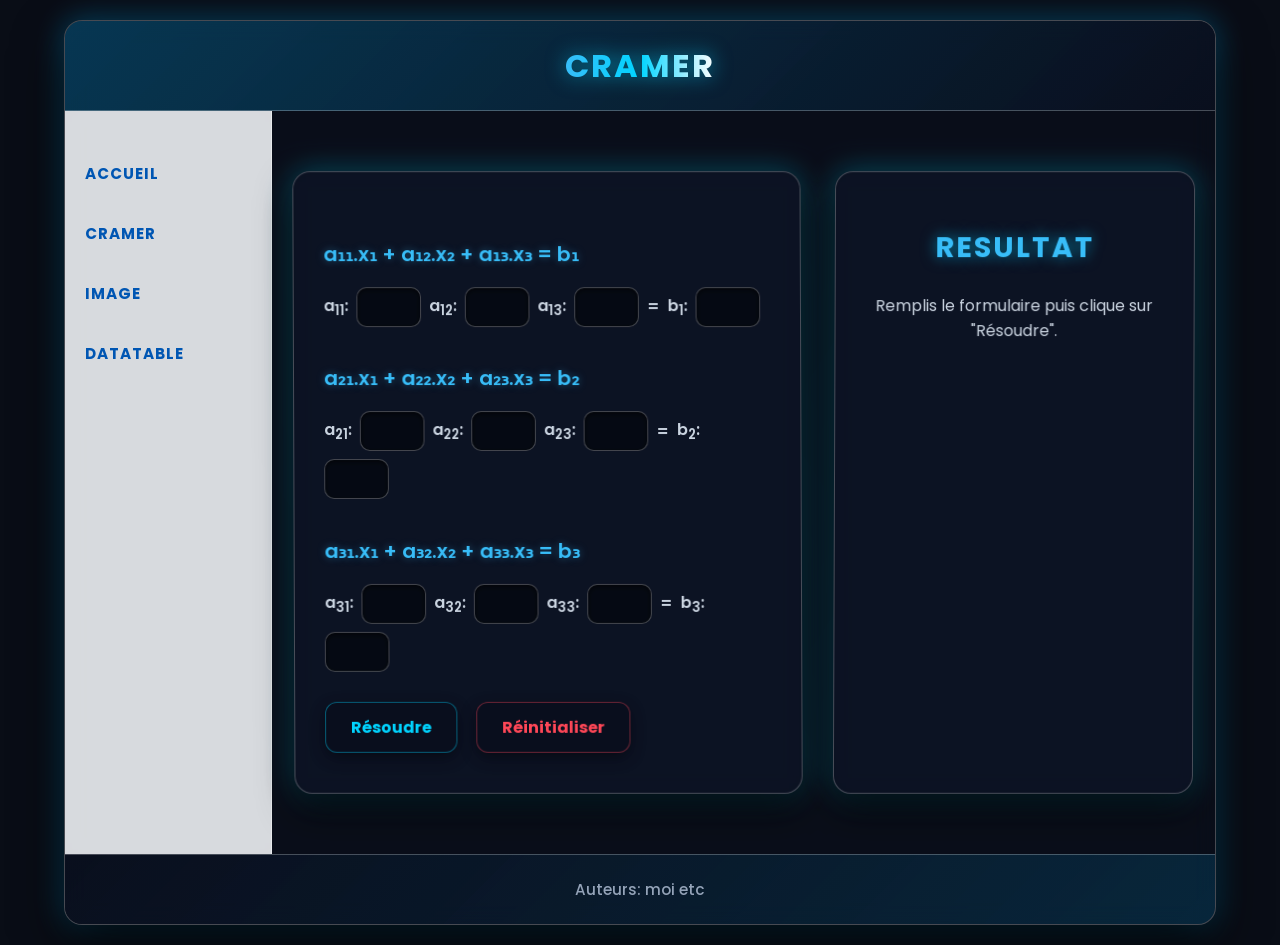
==== Volatina/cramer/cramer.html @ ccb17a90 "Add files via upload" ====
<!DOCTYPE html>
<html lang="fr">

    <head>
        <meta charset="UTF-8">
        <meta name="viewport" content="width=device-width, initial-scale=1.0">
        <title>CRAMER</title>
        <link rel="stylesheet" href="../accueil/style.css">
        <link rel="stylesheet" href="./cramer.css">
    </head>

<body>
    <div id = "page">

        <header> 
            <h1>CRAMER</h1>
        </header>

        <main>
            <div id="nav-placeholder"></div>

            <section id="section">
                <!--<canvas id="particules"></canvas>-->
                <div id="saisie">
                <form action="" id="formCramer">
                    <div class="ligne"> <!--ligne 1-->
                        <h2 class="forme_equation">a₁₁.x₁ + a₁₂.x₂ + a₁₃.x₃ = b₁</h2>
                        <label for="a11"> a<sub>11</sub>: </label>
                        <input type="number" name="a11" id="a11" required>

                        <label for="a12"> a<sub>12</sub>: </label>
                        <input type="number" name="a12" id="a12" required>

                        <label for="a13"> a<sub>13</sub>: </label>
                        <input type="number" name="a13" id="a13" required>

                        <label for="b1">=</label>
                        <label for="b1"> b<sub>1</sub>: </label>
                        <input type="number" name="b1" id="b1" required>
                    </div>

                    <div class="ligne"> <!--ligne 2-->
                        <h2 class="forme_equation">a₂₁.x₁ + a₂₂.x₂ + a₂₃.x₃ = b₂</h2>
                        <label for="a21"> a<sub>21</sub>: </label>
                        <input type="number" name="a21" id="a21" required>

                        <label for="a22"> a<sub>22</sub>: </label>
                        <input type="number" name="a22" id="a22" required>

                        <label for="a23"> a<sub>23</sub>: </label>
                        <input type="number" name="a23" id="a23" required>

                        <label for="b2">=</label>
                        <label for="b2"> b<sub>2</sub>: </label>
                        <input type="number" name="b2" id="b2" required>
                    </div>

                    <div class="ligne"> <!--ligne 3-->
                        <h2 class="forme_equation">a₃₁.x₁ + a₃₂.x₂ + a₃₃.x₃ = b₃</h2>
                        <label for="a31"> a<sub>31</sub>: </label>
                        <input type="number" name="a31" id="a31" required>

                        <label for="a32"> a<sub>32</sub>: </label>
                        <input type="number" name="a32" id="a32" required>

                        <label for="a33"> a<sub>33</sub>: </label>
                        <input type="number" name="a33" id="a33" required>

                        <label for="b3">=</label>
                        <label for="b3"> b<sub>3</sub>: </label>
                        <input type="number" name="b3" id="b3" required>
                    </div>
                    <div>
                        <button type="submit" id="resoudre">Résoudre</button>
                        <button type="reset" id="reinitialiser">Réinitialiser</button>
                    </div>
                </form>
                </div>

                <div id="resultat">
                    <h2>RESULTAT</h2>
                    <div id="resultat-contenu">
                        <p>Remplis le formulaire puis clique sur "Résoudre".</p>
                    </div>
                </div>
            </section>
        </main>

        <footer>
            <h1>Auteurs: moi etc</h1>
        </footer>
    </div>
    <script src="../accueil/nav.js"></script>
    <script src="./solver.js"></script>
</body>
</html>
---- Volatina/accueil/style.css ----
@import url('https://fonts.googleapis.com/css2?family=Poppins:wght@400;600;700&display=swap');

:root {
  --couleur-verre: rgba(15, 23, 42, 0.55);
  --radius: 18px;
  --flou: blur(12px);
  --bordure_blanc: 1px solid rgba(255, 255, 255, 0.25);
  --glow-bleu: 0 0 30px rgba(0, 180, 255, 0.4);
}

* {
  box-sizing: border-box;
}

body {
  background: #090d16;
  font-family: 'Poppins', sans-serif;
  color: #e2e8f0;
  margin: 0;
  padding: 20px 0;
  min-height: 100vh;
}

#page {
  width: 90%; 
  margin: auto;  
  border-radius: var(--radius);
  overflow: hidden;
  border: var(--bordure_blanc);
  background: rgba(10, 15, 30, 0.4);
  backdrop-filter: var(--flou);
  box-shadow: 0 20px 50px rgba(0, 0, 0, 0.8), var(--glow-bleu);
}

header {
  background: linear-gradient(135deg, rgba(0, 180, 255, 0.25), rgba(10, 15, 30, 0.85));
  height: 90px;
  display: flex;
  align-items: center;
  justify-content: center;
  border-bottom: var(--bordure_blanc);
}

h1#tete, header h1 {
  margin: 0;
  text-align: center;
  font-weight: 700;
  letter-spacing: 2px;
  background: linear-gradient(90deg, #38bdf8, #00d4ff, #ffffff);
  -webkit-background-clip: text;
  -webkit-text-fill-color: transparent;
  filter: drop-shadow(0 0 10px rgba(0, 212, 255, 0.6));
}

main {
  display: flex;
  perspective: 1200px;
  min-height: 500px;
}

/* NAVIGATION : Couleur unique sur le conteneur principal */
#nav-placeholder {
  width: 18%;
  background-color: rgba(245, 247, 250, 0.88) !important;
  backdrop-filter: blur(10px);
  border-right: 1px solid rgba(255, 255, 255, 0.4);
}

/* Rendre ABSOLUMENT TOUT l'intérieur (nav, div, ul, li) totalement transparent */
#nav-placeholder *,
main nav,
nav,
nav div,
nav ul,
nav li {
  background: transparent !important;
  background-color: transparent !important;
  width: 100% !important;
  box-shadow: none !important;
}

nav ul {
  padding: 0 0 0 20px;
  margin: 0;
}

nav li {
  list-style-type: none;
  margin-top: 35px;
}

/* Liens en Bleu avec effet Néon au survol */
nav a {
  text-decoration: none;
  text-transform: uppercase;
  color: #0056b3;
  font-weight: 700;
  font-size: 0.95rem;
  letter-spacing: 1px;
  transition: all 0.3s ease;
  display: inline-block;
}

nav a:hover, nav a.actif {
  color: #00d4ff;
  text-shadow: 0 0 12px rgba(0, 212, 255, 1), 0 0 20px rgba(0, 150, 255, 0.8);
  transform: translateX(6px);
}

section {
  color: #e2e8f0;
  width: 82%;
  display: flex;
  flex-direction: row;
  position: relative;
  overflow: visible;
  padding: 20px;
}

footer {
  height: 70px;
  background: linear-gradient(135deg, rgba(10, 15, 30, 0.9), rgba(0, 180, 255, 0.15));
  border-top: var(--bordure_blanc);
  display: flex;
  align-items: center;
  justify-content: center;
}

footer h1 {
  font-size: 0.95rem;
  font-weight: 500;
  color: #94a3b8;
}

/* RESPONSIVE */
@media (max-width: 900px) {
  #page { width: 100%; border-radius: 0; }
  main { flex-direction: column; perspective: none; }
  #nav-placeholder { width: 100%; border-right: none; border-bottom: var(--bordure_blanc); }
  nav ul { display: flex; flex-wrap: wrap; justify-content: center; padding: 10px 0; margin: 0; }
  nav li { margin: 10px 15px; }
  section { width: 100%; flex-direction: column; align-items: center; }
}
---- Volatina/cramer/cramer.css ----
nav ul { margin-top: 50px; }

#section { gap: 30px; }

#saisie {
    flex: 1.2;
    background-color: var(--couleur-verre);
    margin: 40px 0;
    padding: 30px;
    border: var(--bordure_blanc);
    border-radius: var(--radius);
    backdrop-filter: var(--flou);
    box-shadow: 0 15px 35px rgba(0, 0, 0, 0.7), 0 0 30px rgba(0, 212, 255, 0.35);
    transform: rotateY(6deg) rotateX(2deg);
    transition: transform 0.4s ease, box-shadow 0.4s ease;
}

#resultat {
    flex: 0.8;
    background-color: var(--couleur-verre);
    text-align: center;
    margin: 40px 0;
    padding: 30px;
    border: var(--bordure_blanc);
    border-radius: var(--radius);
    backdrop-filter: var(--flou);
    box-shadow: 0 15px 35px rgba(0, 0, 0, 0.7), 0 0 30px rgba(0, 212, 255, 0.35);
    transform: rotateY(-6deg) rotateX(2deg);
    transition: transform 0.4s ease, box-shadow 0.4s ease;
}

#resultat h2 {
    font-size: 1.8rem;
    letter-spacing: 2px;
    color: #38bdf8;
    text-shadow: 0 0 15px rgba(0, 212, 255, 0.6);
}

#resultat-contenu p {
    color: #cbd5e1;
}

.forme_equation {
    color: #38bdf8;
    width: 100%;
    font-size: 1.25rem;
    margin-bottom: 10px;
    font-weight: 600;
    text-shadow: 0 0 8px rgba(56, 189, 248, 0.4);
}

label {
    color: #cbd5e1;
    font-weight: 600;
}

/* Champs de Saisie : taille idéale pour éviter tout débordement */
input {
    background-color: rgba(0, 0, 0, 0.45);
    font-size: 1.1rem;
    font-family: 'Poppins', sans-serif;
    font-weight: 600;
    width: 65px;
    max-width: 100%;
    box-sizing: border-box;
    flex-shrink: 0;
    padding: 6px 8px;
    text-align: center;
    border: var(--bordure_blanc);
    border-radius: 10px;
    color: #00d4ff;
    outline: none;
    transition: all 0.3s ease;
    box-shadow: inset 0 2px 4px rgba(0, 0, 0, 0.5);
}

input:focus {
    border-color: #00d4ff;
    box-shadow: 0 0 15px rgba(0, 212, 255, 0.8), inset 0 0 5px rgba(0, 212, 255, 0.5);
    background-color: rgba(0, 0, 0, 0.65);
}

.ligne {
    margin-top: 20px;
    display: flex;
    flex-wrap: wrap;
    align-items: center;
    gap: 8px;
    width: 100%;
}

button {
    margin: 30px 15px 10px 0;
    border-radius: 12px;
    padding: 12px 25px;
    border: var(--bordure_blanc);
    background: rgba(10, 15, 30, 0.85);
    font-size: 1rem;
    font-family: 'Poppins', sans-serif;
    font-weight: 700;
    cursor: pointer;
    transition: all 0.3s ease;
    box-shadow: 0 5px 15px rgba(0,0,0,0.4);
}

#resoudre {
    color: #00d4ff;
    border-color: rgba(0, 212, 255, 0.4);
}

#resoudre:hover {
    background: #00d4ff;
    color: #090d16;
    box-shadow: 0 0 20px rgba(0, 212, 255, 0.8);
}

#reinitialiser {
    color: #ff4757;
    border-color: rgba(255, 71, 87, 0.4);
}

#reinitialiser:hover {
    background: #ff4757;
    color: #ffffff;
    box-shadow: 0 0 20px rgba(255, 71, 87, 0.8);
}

/* RESPONSIVE */
@media (max-width: 900px) {
  #saisie, #resultat {
    width: 100%;
    margin: 15px 0;
    transform: none;
  }
  input { width: 65px; }
}
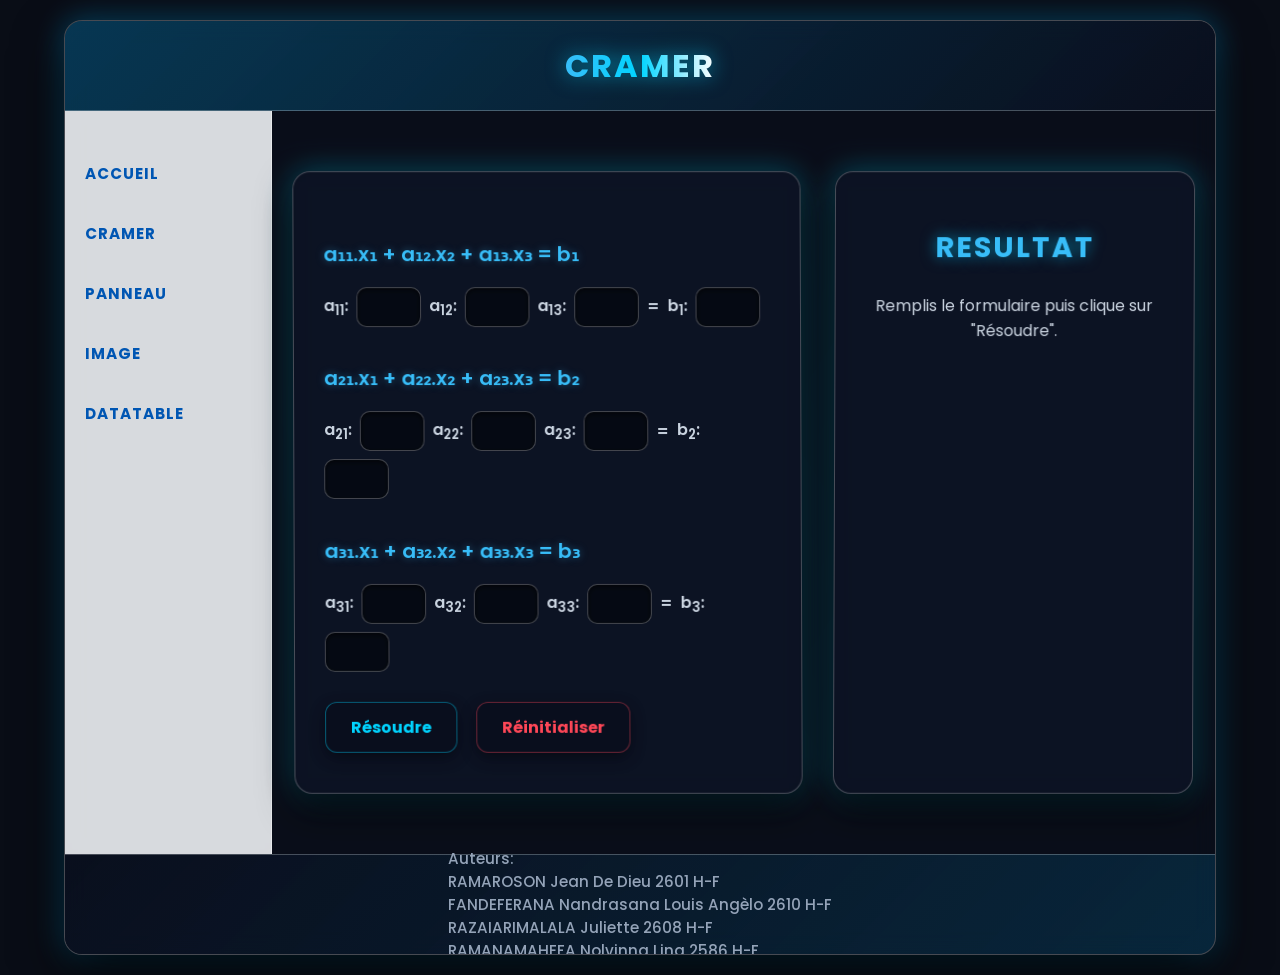
==== commit 73ab1696: "ajout du texte" ====
--- a/Volatina/cramer/cramer.html
+++ b/Volatina/cramer/cramer.html
@@ -87,7 +87,13 @@
         </main>
 
         <footer>
-            <h1>Auteurs: moi etc</h1>
+            <h1>
+                Auteurs: <br>
+                RAMAROSON Jean De Dieu 2601 H-F <br>
+                FANDEFERANA Nandrasana Louis Angèlo 2610 H-F <br>
+                RAZAIARIMALALA Juliette 2608 H-F <br>
+                RAMANAMAHEFA Nolvinna Ling 2586 H-F
+</h1>
         </footer>
     </div>
     <script src="../accueil/nav.js"></script>
--- a/Volatina/accueil/style.css
+++ b/Volatina/accueil/style.css
@@ -118,7 +118,7 @@
 }
 
 footer {
-  height: 70px;
+  height: 100px;
   background: linear-gradient(135deg, rgba(10, 15, 30, 0.9), rgba(0, 180, 255, 0.15));
   border-top: var(--bordure_blanc);
   display: flex;
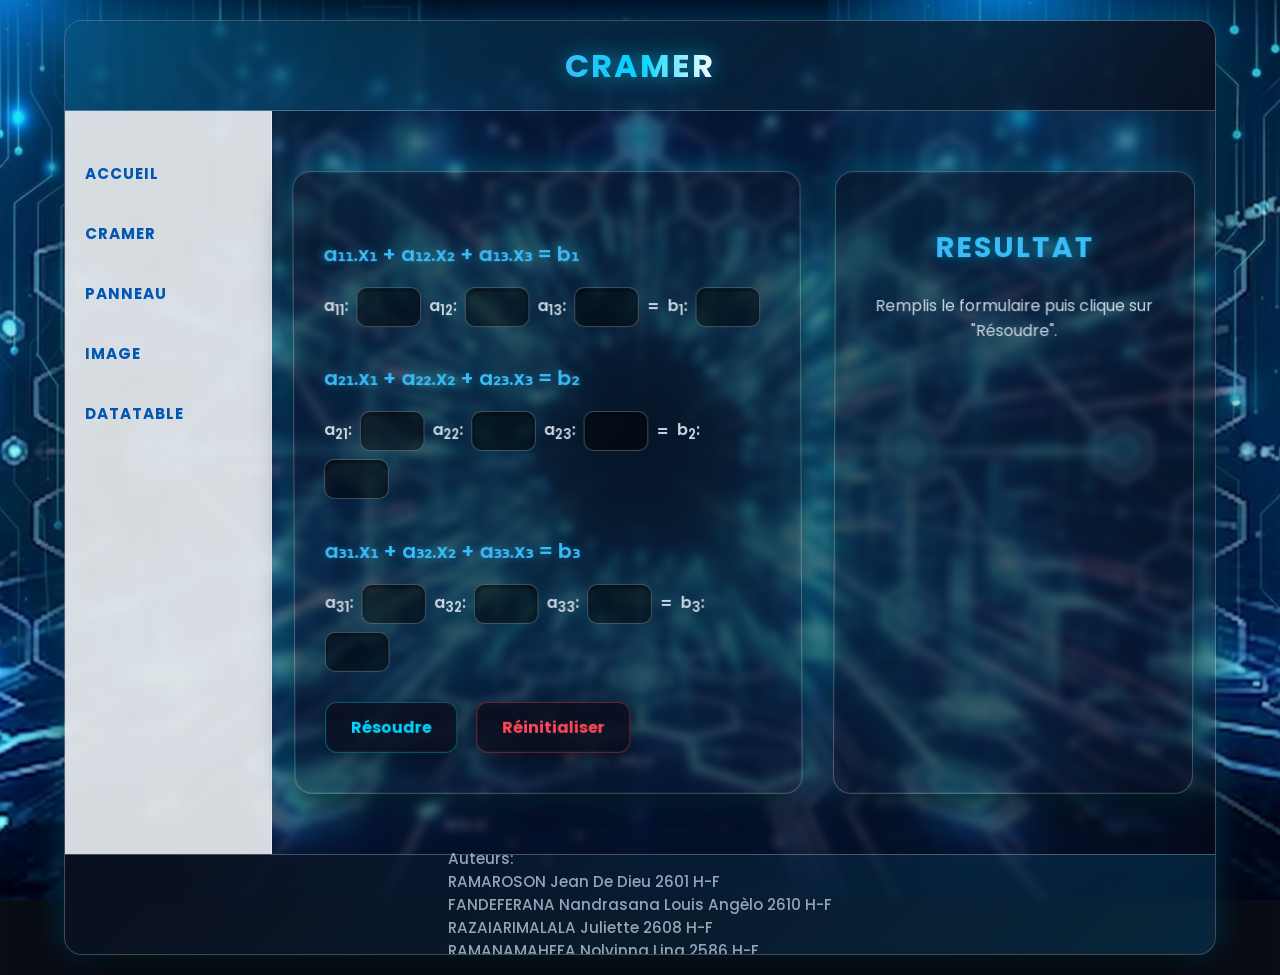
==== commit 057808ce: "image de fong sans stiliser le texte" ====
--- a/Volatina/cramer/cramer.html
+++ b/Volatina/cramer/cramer.html
@@ -9,7 +9,7 @@
         <link rel="stylesheet" href="./cramer.css">
     </head>
 
-<body>
+<body id="body">
     <div id = "page">
 
         <header> 
--- a/Volatina/accueil/style.css
+++ b/Volatina/accueil/style.css
@@ -1,9 +1,9 @@
 @import url('https://fonts.googleapis.com/css2?family=Poppins:wght@400;600;700&display=swap');
 
 :root {
-  --couleur-verre: rgba(15, 23, 42, 0.55);
+  --couleur-verre: rgba(15, 23, 42, 0.1);
   --radius: 18px;
-  --flou: blur(12px);
+  --flou: blur(5px);
   --bordure_blanc: 1px solid rgba(255, 255, 255, 0.25);
   --glow-bleu: 0 0 30px rgba(0, 180, 255, 0.4);
 }
@@ -47,7 +47,7 @@
   font-weight: 700;
   letter-spacing: 2px;
   background: linear-gradient(90deg, #38bdf8, #00d4ff, #ffffff);
-  -webkit-background-clip: text;
+  -webkit-background-clip: text ;
   -webkit-text-fill-color: transparent;
   filter: drop-shadow(0 0 10px rgba(0, 212, 255, 0.6));
 }
--- a/Volatina/cramer/cramer.css
+++ b/Volatina/cramer/cramer.css
@@ -1,6 +1,17 @@
+#body
+{
+    background-image: url('cramer_background.png');
+    background-size: cover ;
+    background-position: center ;
+    background-repeat: no-repeat ;
+    background-attachment: fixed ;
+    min-height: 100vh ;
+    margin: 0 ;
+}
+
 nav ul { margin-top: 50px; }
 
-#section { gap: 30px; }
+#section { gap: 30px; background-color: transparent ; }
 
 #saisie {
     flex: 1.2;
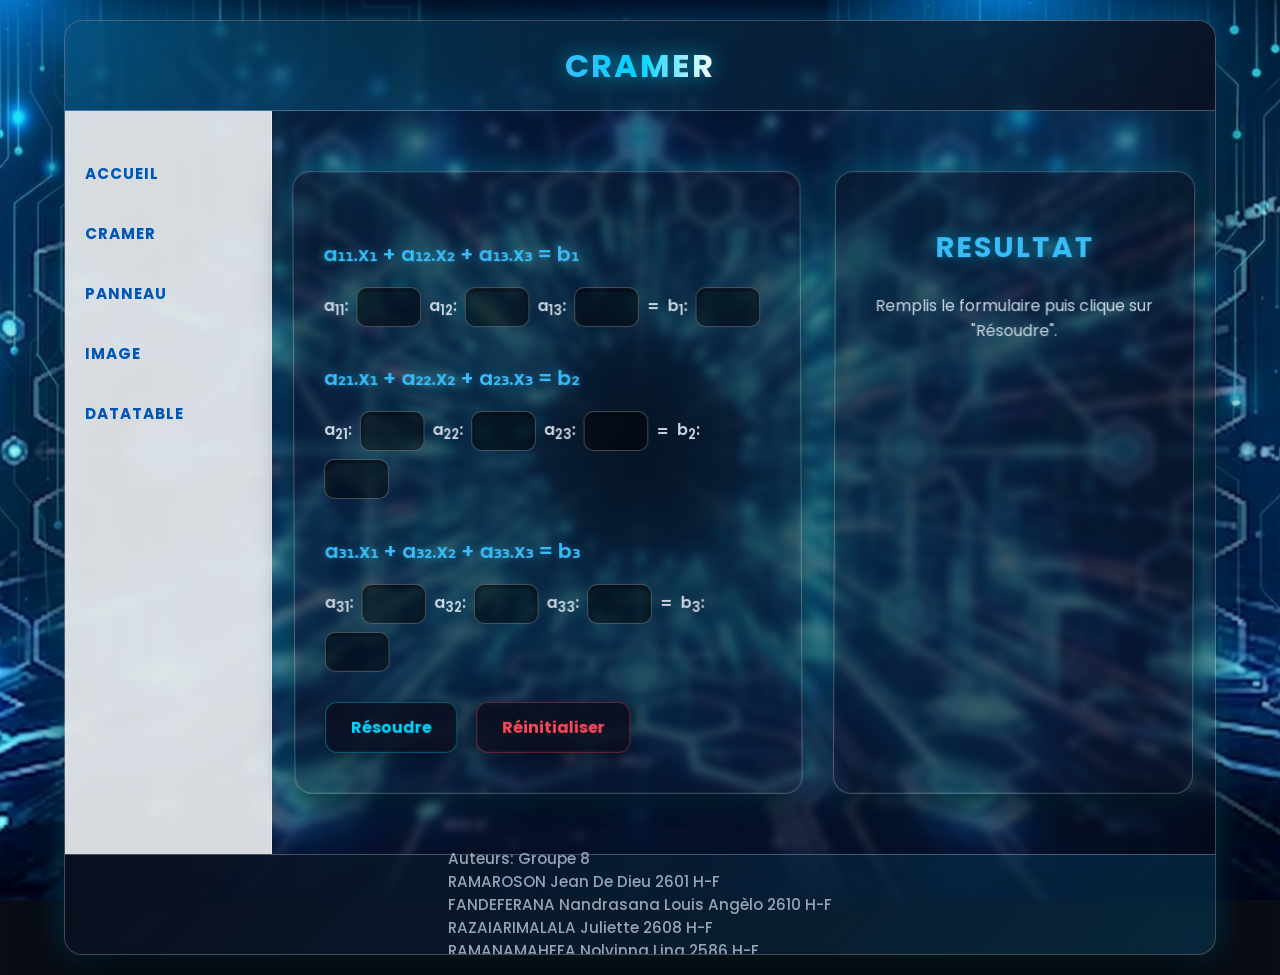
==== commit 13a9826e: "finition avant l'envoie daplacement automatique du panneau tous les 15s, raparation des balise link " ====
--- a/Volatina/cramer/cramer.html
+++ b/Volatina/cramer/cramer.html
@@ -1,4 +1,5 @@
 <!DOCTYPE html>
+<!-- Commentaire: fichier cramer.html du dossier Volatina -->
 <html lang="fr">
 
     <head>
@@ -88,12 +89,12 @@
 
         <footer>
             <h1>
-                Auteurs: <br>
+                Auteurs: Groupe 8 <br>
                 RAMAROSON Jean De Dieu 2601 H-F <br>
                 FANDEFERANA Nandrasana Louis Angèlo 2610 H-F <br>
                 RAZAIARIMALALA Juliette 2608 H-F <br>
                 RAMANAMAHEFA Nolvinna Ling 2586 H-F
-</h1>
+        </h1>
         </footer>
     </div>
     <script src="../accueil/nav.js"></script>
--- a/Volatina/accueil/style.css
+++ b/Volatina/accueil/style.css
@@ -1,3 +1,4 @@
+/* Commentaire: feuille de style style.css pour le dossier Volatina */
 @import url('https://fonts.googleapis.com/css2?family=Poppins:wght@400;600;700&display=swap');
 
 :root {
--- a/Volatina/cramer/cramer.css
+++ b/Volatina/cramer/cramer.css
@@ -1,3 +1,4 @@
+/* Commentaire: feuille de style cramer.css pour le dossier Volatina */
 #body
 {
     background-image: url('cramer_background.png');
